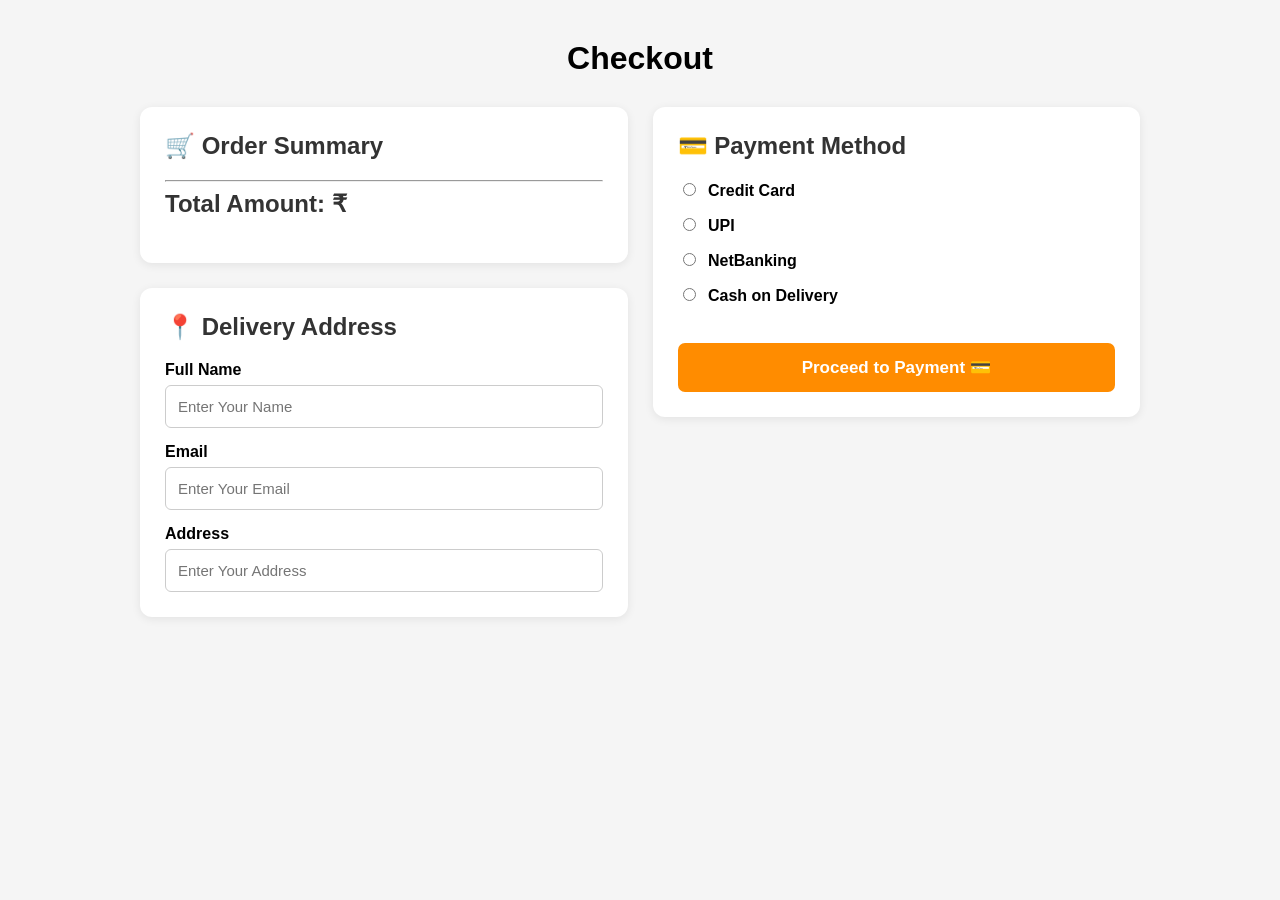
==== checkout.html @ 7a34d105 "Add checkout and Razorpay payment" ====
<!DOCTYPE html>

<html lang="en">

<head>
<meta charset="UTF-8">
<meta name="viewport" content="width=device-width, initial-scale=1.0">
<title>Checkout</title>
<link rel="stylesheet" href="./CSS/checkout.css">
<script src="https://checkout.razorpay.com/v1/checkout.js"></script>

</head>
<body>
<div class="checkout-container">

    <h1 class="checkout-title">
        Checkout
    </h1>


    <div class="checkout-content">


        <!-- LEFT SIDE -->

        <div>

            <!-- Order Summary -->

            <div class="checkout-card">

                <h2>
                    🛒 Order Summary
                </h2>

                <div id="orderSummary"></div>

                <hr>

                <h2>
                    Total Amount:
                    ₹<span id="orderTotal">0</span>
                </h2>

            </div>



            <!-- Delivery Address -->

            <div class="checkout-card">

                <h2>
                    📍 Delivery Address
                </h2>


                <label for="fullName">
                    Full Name
                </label>

                <input
                    type="text"
                    id="fullName"
                    placeholder="Enter Your Name"
                >


                <label for="email">
                    Email
                </label>

                <input
                    type="email"
                    id="email"
                    placeholder="Enter Your Email"
                >


                <label for="address">
                    Address
                </label>

                <input
                    type="text"
                    id="address"
                    placeholder="Enter Your Address"
                >

            </div>

        </div>



        <!-- RIGHT SIDE -->

        <div>

            <div class="checkout-card">

                <h2>
                    💳 Payment Method
                </h2>


                <div class="payment-option">

                    <label>

                        <input
                            type="radio"
                            name="payment"
                            value="card"
                            onchange="showPaymentFields()"
                        >

                        Credit Card

                    </label>

                </div>


                <div class="payment-option">

                    <label>

                        <input
                            type="radio"
                            name="payment"
                            value="upi"
                            onchange="showPaymentFields()"
                        >

                        UPI

                    </label>

                </div>


                <div class="payment-option">

                    <label>

                        <input
                            type="radio"
                            name="payment"
                            value="netbanking"
                            onchange="showPaymentFields()"
                        >

                        NetBanking

                    </label>

                </div>


                <div class="payment-option">

                    <label>

                        <input
                            type="radio"
                            name="payment"
                            value="cod"
                            onchange="showPaymentFields()"
                        >

                        Cash on Delivery

                    </label>

                </div>


                <!-- Dynamic payment fields -->

                <div id="paymentFields"></div>


                <br>


                <button
                    class="checkout-button"
                    onclick="payNow()"
                >

                    Proceed to Payment 💳

                </button>

            </div>

        </div>


    </div>

</div>



<script src="checkout.js"></script>

</body>

</html>
---- CSS/checkout.css ----
* {
  box-sizing: border-box;
  }

body {
margin: 0;
font-family: Arial, sans-serif;
background: #f5f5f5;
}

.checkout-container {
width: 90%;
max-width: 1000px;
margin: 40px auto;
}

.checkout-title {
text-align: center;
margin-bottom: 30px;
}

.checkout-content {
display: grid;
grid-template-columns: 1fr 1fr;
gap: 25px;
}

.checkout-card {
background: white;
padding: 25px;
border-radius: 12px;
box-shadow: 0 2px 10px rgba(0, 0, 0, 0.08);
margin-bottom: 25px;
}

.checkout-card h2 {
margin-top: 0;
color: #333;
}

#orderSummary p {
padding: 10px 0;
border-bottom: 1px solid #eee;
}

label {
display: block;
margin-top: 15px;
margin-bottom: 6px;
font-weight: bold;
}

input[type="text"],
input[type="email"],
input[type="password"],
select {
width: 100%;
padding: 12px;
border: 1px solid #ccc;
border-radius: 6px;
font-size: 15px;
}

input[type="radio"] {
margin-right: 8px;
}

.payment-option {
margin: 12px 0;
}

#paymentFields {
margin-top: 20px;
}

#orderTotal {
color: green;
}

.checkout-button {
width: 100%;
padding: 14px;
border: none;
border-radius: 7px;
background: #ff8c00;
color: white;
font-size: 17px;
font-weight: bold;
cursor: pointer;
}

.checkout-button:hover {
background: #e67d00;
}

@media (max-width: 700px) {

```
.checkout-content {
    grid-template-columns: 1fr;
}

.checkout-container {
    width: 95%;
}
```

}
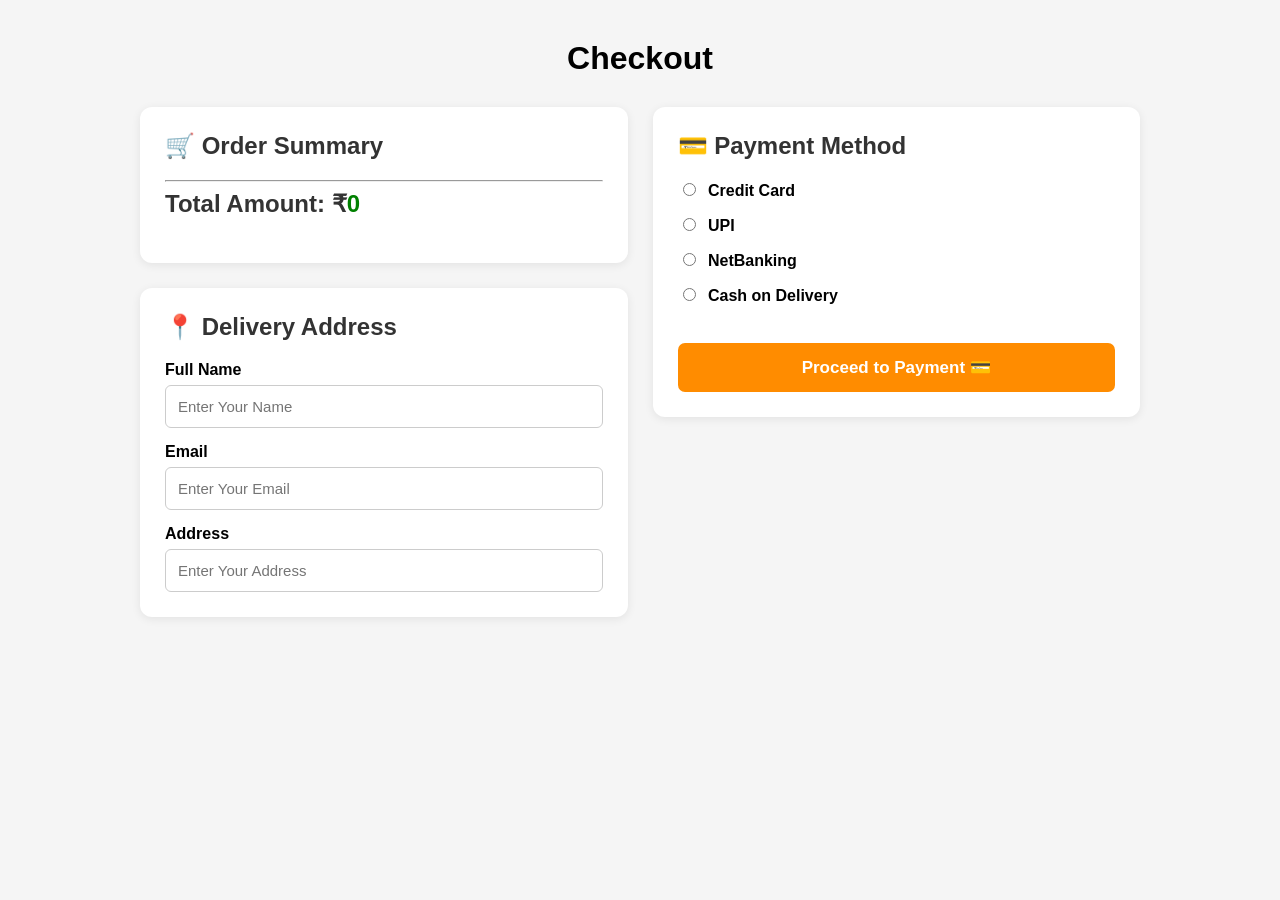
==== commit 0453d4a9: "Update frontend and checkout UI" ====
--- a/checkout.html
+++ b/checkout.html
@@ -186,7 +186,7 @@
 
                 <button
                     class="checkout-button"
-                    onclick="payNow()"
+                    onclick="proceedToPayment()"
                 >
 
                     Proceed to Payment 💳
